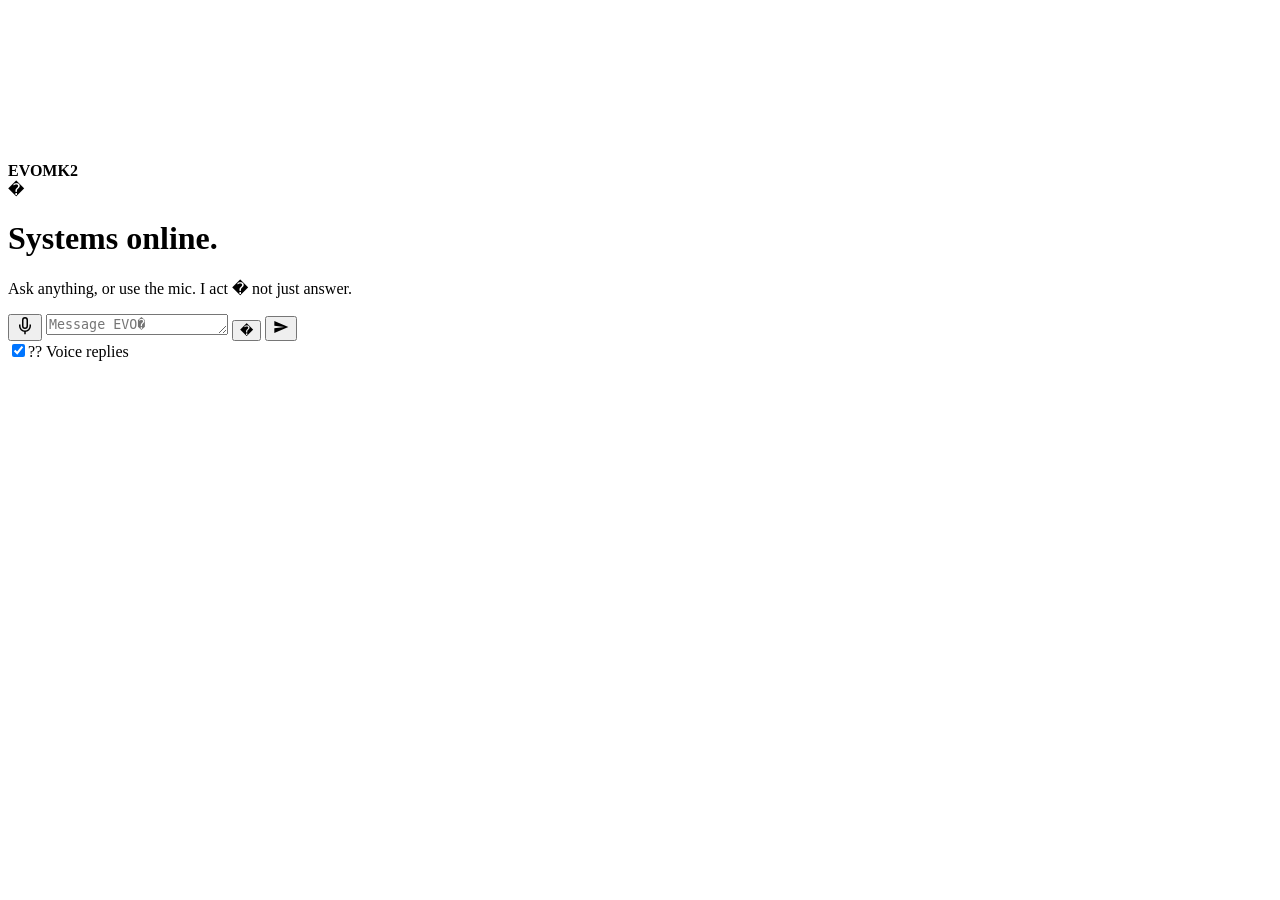
==== mk2/ui/index.html @ cfc61052 "M4 + ChatGPT-grade UI overhaul M4 AUTONOMY: - jobs.py: background job runner with per-step checkpoin" ====
<!doctype html>
<html lang="en">
<head>
<meta charset="utf-8"/>
<meta name="viewport" content="width=device-width, initial-scale=1"/>
<title>EVO MK2</title>
<link rel="stylesheet" href="/ui/style.css?v=4"/>
</head>
<body>
<canvas id="faceCanvas"></canvas>
<div id="app">
  <header class="topbar">
    <div class="brand"><span class="orb-dot"></span><b>EVO<span class="v2">MK2</span></b></div>
    <div class="spacer"></div>
    <span id="engineTag" class="tag">�</span>
    <span id="conn" class="dot offline"></span>
  </header>

  <main class="main">
    <div class="scroll" id="scrollArea">
      <div class="hero" id="hero">
        <h1 id="greet">Systems online.</h1>
        <p>Ask anything, or use the mic. I act � not just answer.</p>
      </div>
      <div id="log" class="log"></div>
    </div>
  </main>

  <form id="chatForm" class="composer-wrap" autocomplete="off">
    <div id="sttPreview" class="stt-preview"></div>
    <div class="composer">
      <button type="button" id="pttBtn" class="icon-btn ptt" title="Push to talk">
        <svg width="18" height="18" viewBox="0 0 24 24" fill="none" stroke="currentColor" stroke-width="2"><path d="M12 1a3 3 0 0 0-3 3v8a3 3 0 0 0 6 0V4a3 3 0 0 0-3-3z"/><path d="M19 10v2a7 7 0 0 1-14 0v-2"/><line x1="12" y1="19" x2="12" y2="23"/></svg>
      </button>
      <textarea id="chatInput" rows="1" placeholder="Message EVO�"></textarea>
      <button type="button" id="stopBtn" class="icon-btn stop-btn hidden">�</button>
      <button type="submit" class="send-btn" title="Send">
        <svg width="16" height="16" viewBox="0 0 24 24" fill="currentColor"><path d="M2 21l21-9L2 3v7l15 2-15 2v7z"/></svg>
      </button>
    </div>
    <div class="composer-foot">
      <label class="toggle"><input type="checkbox" id="voiceOut" checked/><span>?? Voice replies</span></label>
    </div>
  </form>
</div>
<div id="toasts"></div>
<script src="/ui/app.js?v=4"></script>
</body>
</html>
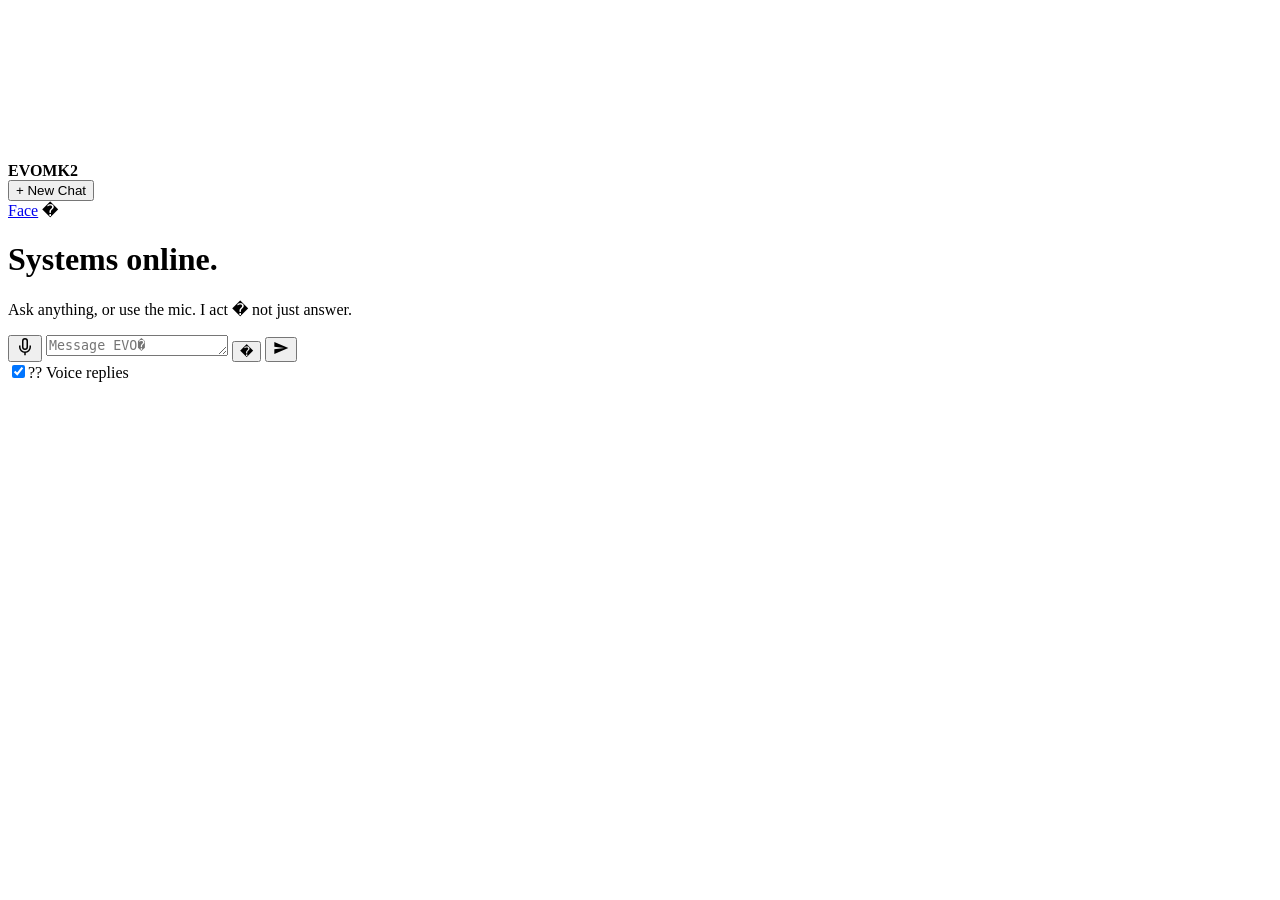
==== commit 705ebc71: "Fix provider order (FreeLLMAPI primary), Bing search fallback, screen vision compression, reminder e" ====
--- a/mk2/ui/index.html
+++ b/mk2/ui/index.html
@@ -11,7 +11,7 @@
 <div id="app">
   <header class="topbar">
     <div class="brand"><span class="orb-dot"></span><b>EVO<span class="v2">MK2</span></b></div>
-    <div class="spacer"></div>
+    <button id="newChat" class="top-btn" onclick="location.reload()">+ New Chat</button><div class="spacer"></div><a href="/face" target="_blank" class="top-btn">Face</a>
     <span id="engineTag" class="tag">�</span>
     <span id="conn" class="dot offline"></span>
   </header>
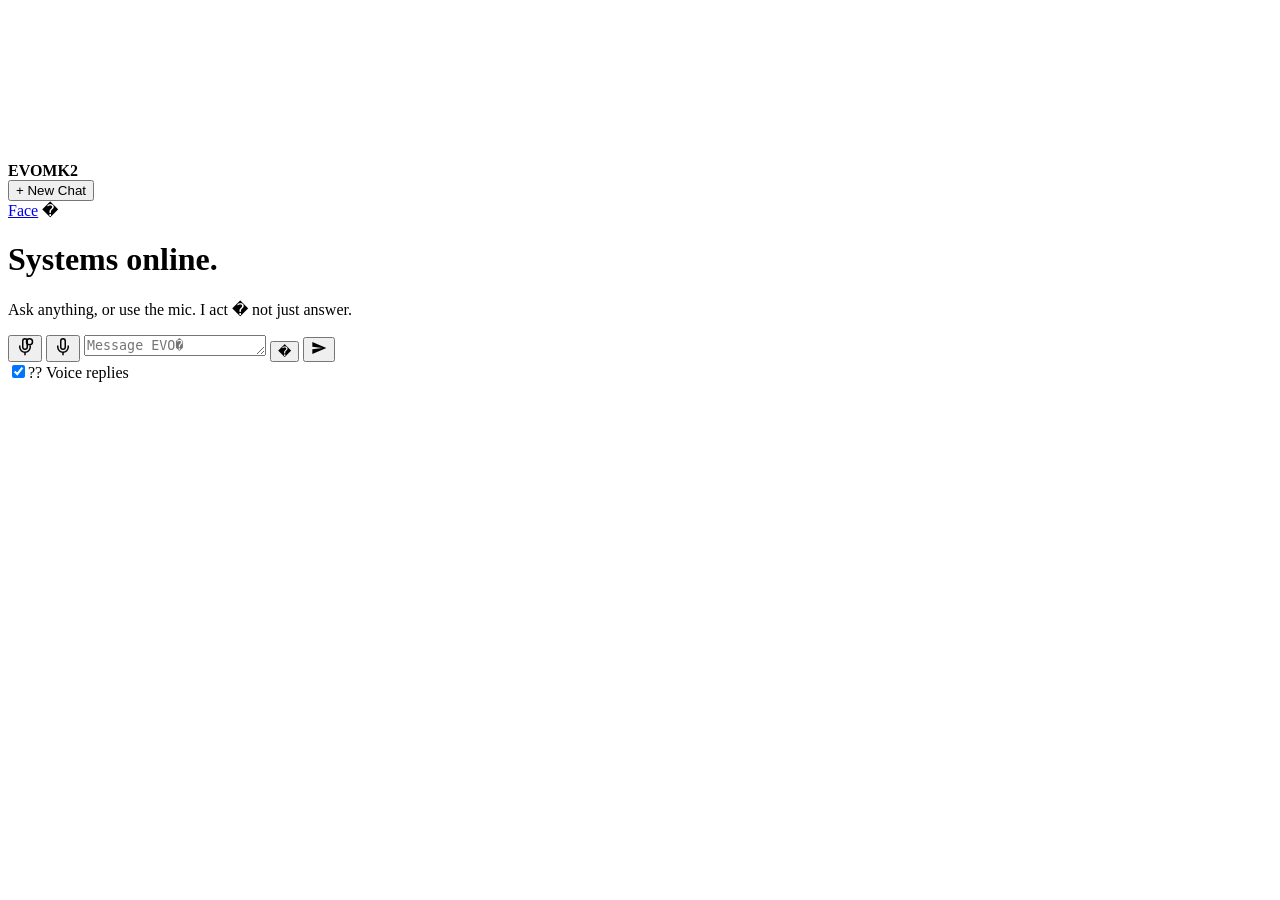
==== commit 73563ade: "Voice: always-on conversation mode (open mic + auto-finalize + spoken replies), TTS rate +25% (EVO_T" ====
--- a/mk2/ui/index.html
+++ b/mk2/ui/index.html
@@ -29,6 +29,9 @@
   <form id="chatForm" class="composer-wrap" autocomplete="off">
     <div id="sttPreview" class="stt-preview"></div>
     <div class="composer">
+      <button type="button" id="convoBtn" class="icon-btn convo" title="Always-on conversation mode">
+        <svg width="18" height="18" viewBox="0 0 24 24" fill="none" stroke="currentColor" stroke-width="2"><path d="M12 1a3 3 0 0 0-3 3v8a3 3 0 0 0 6 0V4a3 3 0 0 0-3-3z"/><path d="M19 10v2a7 7 0 0 1-14 0v-2"/><line x1="12" y1="19" x2="12" y2="23"/><circle cx="18" cy="5" r="4"/></svg>
+      </button>
       <button type="button" id="pttBtn" class="icon-btn ptt" title="Push to talk">
         <svg width="18" height="18" viewBox="0 0 24 24" fill="none" stroke="currentColor" stroke-width="2"><path d="M12 1a3 3 0 0 0-3 3v8a3 3 0 0 0 6 0V4a3 3 0 0 0-3-3z"/><path d="M19 10v2a7 7 0 0 1-14 0v-2"/><line x1="12" y1="19" x2="12" y2="23"/></svg>
       </button>
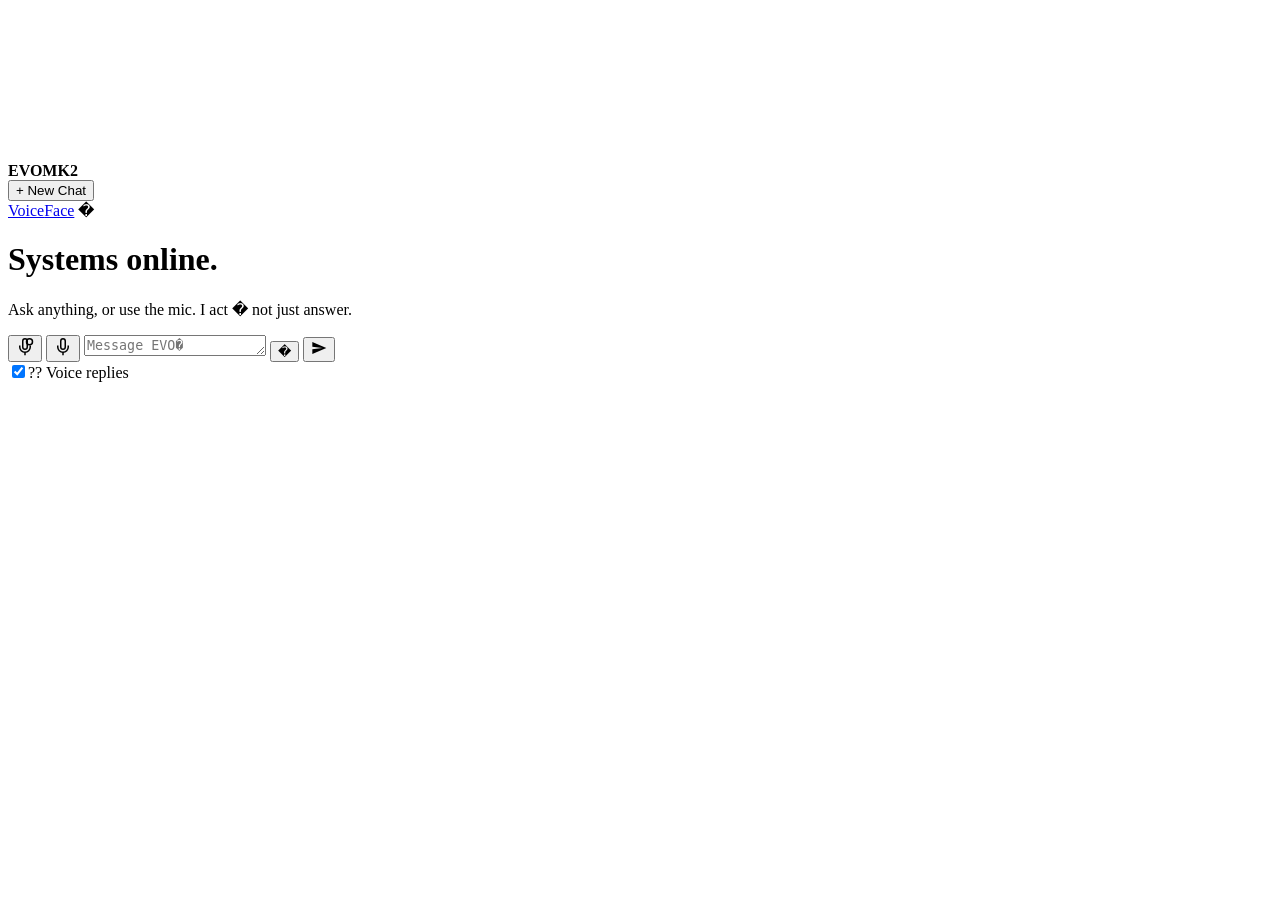
==== commit 92016065: "Voice v3: low-latency browser pipeline - Web Speech STT (zero whisper round-trip), /ws/voice WebSock" ====
--- a/mk2/ui/index.html
+++ b/mk2/ui/index.html
@@ -4,14 +4,14 @@
 <meta charset="utf-8"/>
 <meta name="viewport" content="width=device-width, initial-scale=1"/>
 <title>EVO MK2</title>
-<link rel="stylesheet" href="/ui/style.css?v=4"/>
+<link rel="stylesheet" href="/ui/style.css?v=6"/>
 </head>
 <body>
 <canvas id="faceCanvas"></canvas>
 <div id="app">
   <header class="topbar">
     <div class="brand"><span class="orb-dot"></span><b>EVO<span class="v2">MK2</span></b></div>
-    <button id="newChat" class="top-btn" onclick="location.reload()">+ New Chat</button><div class="spacer"></div><a href="/face" target="_blank" class="top-btn">Face</a>
+    <button id="newChat" class="top-btn" onclick="location.reload()">+ New Chat</button><div class="spacer"></div><a href="/voice/client/" target="_blank" class="top-btn">Voice</a><a href="/face" target="_blank" class="top-btn">Face</a>
     <span id="engineTag" class="tag">�</span>
     <span id="conn" class="dot offline"></span>
   </header>
@@ -47,6 +47,6 @@
   </form>
 </div>
 <div id="toasts"></div>
-<script src="/ui/app.js?v=4"></script>
+<script src="/ui/app.js?v=6"></script>
 </body>
 </html>
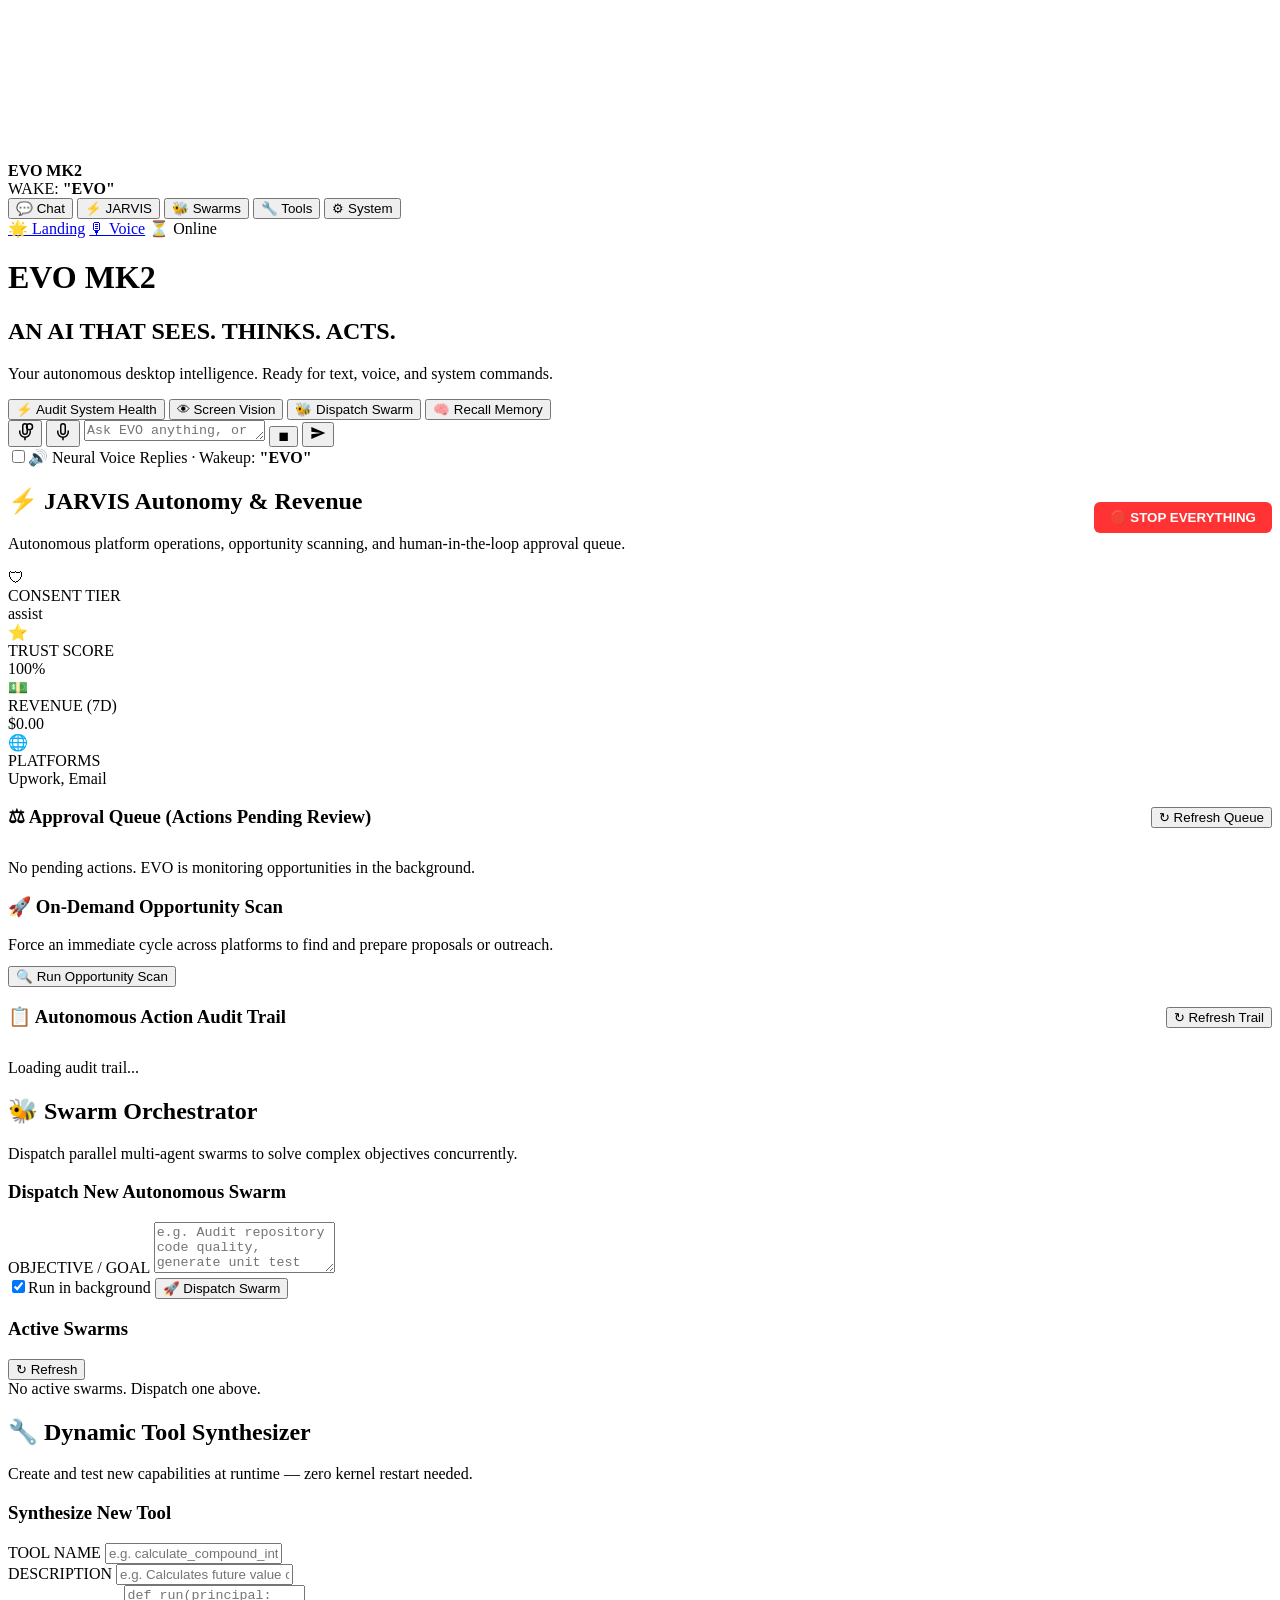
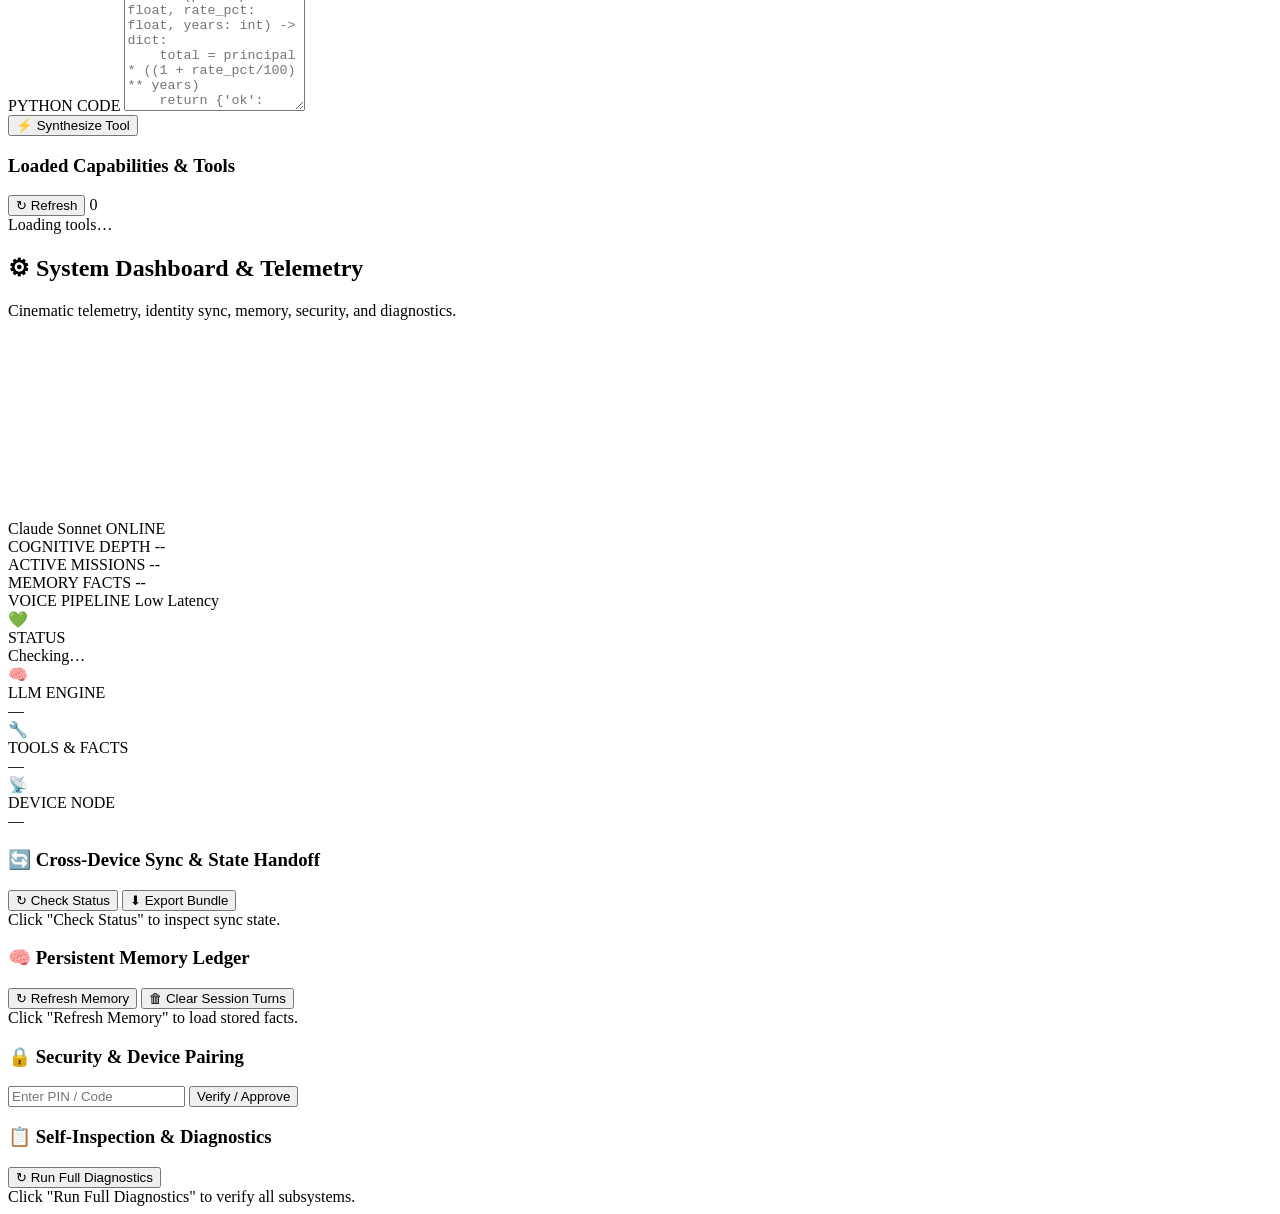
==== commit d3e65c92: "feat(autonomy): Complete JARVIS 13-phase autonomy engine, platform agents, moral guardrails & multi-" ====
--- a/mk2/ui/index.html
+++ b/mk2/ui/index.html
@@ -3,50 +3,369 @@
 <head>
 <meta charset="utf-8"/>
 <meta name="viewport" content="width=device-width, initial-scale=1"/>
-<title>EVO MK2</title>
-<link rel="stylesheet" href="/ui/style.css?v=6"/>
+<title>EVO MK2 — Cinematic Console</title>
+<link rel="stylesheet" href="/ui/style.css?v=25"/>
+<link rel="icon" href="data:image/svg+xml,<svg xmlns='http://www.w3.org/2000/svg' viewBox='0 0 100 100'><circle cx='50' cy='50' r='45' fill='%23050505' stroke='%23ffaa30' stroke-width='6'/><circle cx='50' cy='50' r='20' fill='%23ffaa30'/></svg>"/>
 </head>
 <body>
+
+<!-- Magnetic Glowing Cursor -->
+<div id="cursor-ring" class="cursor-ring"></div>
+<div id="cursor-dot" class="cursor-dot"></div>
+
+<!-- Background Noise & Atmospheric Glows -->
+<div class="bg-noise"></div>
+<div class="bg-vignette"></div>
+<div class="bg-radial-glow"></div>
 <canvas id="faceCanvas"></canvas>
+
 <div id="app">
+  <!-- ===== TOPBAR ===== -->
   <header class="topbar">
-    <div class="brand"><span class="orb-dot"></span><b>EVO<span class="v2">MK2</span></b></div>
-    <button id="newChat" class="top-btn" onclick="location.reload()">+ New Chat</button><div class="spacer"></div><a href="/voice/client/" target="_blank" class="top-btn">Voice</a><a href="/face" target="_blank" class="top-btn">Face</a>
-    <span id="engineTag" class="tag">�</span>
+    <div class="brand">
+      <span class="orb-dot"></span>
+      <b>EVO <span class="v2">MK2</span></b>
+    </div>
+    
+    <div class="wake-badge" title="Default Wake Word">
+      <span class="wake-pulse"></span>
+      <span class="wake-label">WAKE:</span>
+      <b class="wake-word">"EVO"</b>
+    </div>
+
+    <nav class="tab-nav">
+      <button class="tab-btn active" data-tab="chat">💬 Chat</button>
+      <button class="tab-btn" data-tab="autonomy">⚡ JARVIS</button>
+      <button class="tab-btn" data-tab="swarm">🐝 Swarms</button>
+      <button class="tab-btn" data-tab="tools">🔧 Tools</button>
+      <button class="tab-btn" data-tab="system">⚙ System</button>
+    </nav>
+    
+    <div class="spacer"></div>
+    <a href="/landing" class="top-btn highlight" title="Cinematic Landing Page">🌟 Landing</a>
+    <a href="/voice/client/" target="_blank" class="top-btn" title="WebRTC Low-Latency Voice Client">🎙 Voice</a>
+    <span id="engineTag" class="tag">⏳ Online</span>
     <span id="conn" class="dot offline"></span>
   </header>
 
-  <main class="main">
-    <div class="scroll" id="scrollArea">
-      <div class="hero" id="hero">
-        <h1 id="greet">Systems online.</h1>
-        <p>Ask anything, or use the mic. I act � not just answer.</p>
-      </div>
-      <div id="log" class="log"></div>
-    </div>
-  </main>
-
-  <form id="chatForm" class="composer-wrap" autocomplete="off">
-    <div id="sttPreview" class="stt-preview"></div>
-    <div class="composer">
-      <button type="button" id="convoBtn" class="icon-btn convo" title="Always-on conversation mode">
-        <svg width="18" height="18" viewBox="0 0 24 24" fill="none" stroke="currentColor" stroke-width="2"><path d="M12 1a3 3 0 0 0-3 3v8a3 3 0 0 0 6 0V4a3 3 0 0 0-3-3z"/><path d="M19 10v2a7 7 0 0 1-14 0v-2"/><line x1="12" y1="19" x2="12" y2="23"/><circle cx="18" cy="5" r="4"/></svg>
-      </button>
-      <button type="button" id="pttBtn" class="icon-btn ptt" title="Push to talk">
-        <svg width="18" height="18" viewBox="0 0 24 24" fill="none" stroke="currentColor" stroke-width="2"><path d="M12 1a3 3 0 0 0-3 3v8a3 3 0 0 0 6 0V4a3 3 0 0 0-3-3z"/><path d="M19 10v2a7 7 0 0 1-14 0v-2"/><line x1="12" y1="19" x2="12" y2="23"/></svg>
-      </button>
-      <textarea id="chatInput" rows="1" placeholder="Message EVO�"></textarea>
-      <button type="button" id="stopBtn" class="icon-btn stop-btn hidden">�</button>
-      <button type="submit" class="send-btn" title="Send">
-        <svg width="16" height="16" viewBox="0 0 24 24" fill="currentColor"><path d="M2 21l21-9L2 3v7l15 2-15 2v7z"/></svg>
-      </button>
-    </div>
-    <div class="composer-foot">
-      <label class="toggle"><input type="checkbox" id="voiceOut" checked/><span>?? Voice replies</span></label>
-    </div>
-  </form>
+  <!-- ===== CHAT TAB ===== -->
+  <div class="tab-panel active" id="tab-chat">
+    <main class="main">
+      <div class="scroll" id="scrollArea">
+        <div class="hero" id="hero">
+          <div class="hero-core-ring">
+            <div class="core-inner-glow"></div>
+          </div>
+          <h1 id="greet">EVO MK2</h1>
+          <h2 class="hero-subtitle">AN AI THAT SEES. THINKS. ACTS.</h2>
+          <p class="hero-desc">Your autonomous desktop intelligence. Ready for text, voice, and system commands.</p>
+          
+          <div class="quick-prompts">
+            <button class="prompt-chip" onclick="quickPrompt('Inspect system health and run diagnostic self-check')">⚡ Audit System Health</button>
+            <button class="prompt-chip" onclick="quickPrompt('What is on my screen right now?')">👁 Screen Vision</button>
+            <button class="prompt-chip" onclick="quickPrompt('Start an autonomous research mission on modern AI agent architectures')">🐝 Dispatch Swarm</button>
+            <button class="prompt-chip" onclick="quickPrompt('List what you remember about my preferences')">🧠 Recall Memory</button>
+          </div>
+        </div>
+        <div id="log" class="log"></div>
+      </div>
+    </main>
+
+    <form id="chatForm" class="composer-wrap" autocomplete="off">
+      <div id="sttPreview" class="stt-preview"></div>
+      <div class="composer">
+        <button type="button" id="convoBtn" class="icon-btn convo" title="Always-on conversational mode">
+          <svg width="18" height="18" viewBox="0 0 24 24" fill="none" stroke="currentColor" stroke-width="2"><path d="M12 1a3 3 0 0 0-3 3v8a3 3 0 0 0 6 0V4a3 3 0 0 0-3-3z"/><path d="M19 10v2a7 7 0 0 1-14 0v-2"/><line x1="12" y1="19" x2="12" y2="23"/><circle cx="18" cy="5" r="4"/></svg>
+        </button>
+        <button type="button" id="pttBtn" class="icon-btn ptt" title="Push to talk (Hold or click)">
+          <svg width="18" height="18" viewBox="0 0 24 24" fill="none" stroke="currentColor" stroke-width="2"><path d="M12 1a3 3 0 0 0-3 3v8a3 3 0 0 0 6 0V4a3 3 0 0 0-3-3z"/><path d="M19 10v2a7 7 0 0 1-14 0v-2"/><line x1="12" y1="19" x2="12" y2="23"/></svg>
+        </button>
+        <textarea id="chatInput" rows="1" placeholder="Ask EVO anything, or say 'EVO'…"></textarea>
+        <button type="button" id="stopBtn" class="icon-btn stop-btn hidden">⏹</button>
+        <button type="submit" class="send-btn" title="Send (Enter)">
+          <svg width="16" height="16" viewBox="0 0 24 24" fill="currentColor"><path d="M2 21l21-9L2 3v7l15 2-15 2v7z"/></svg>
+        </button>
+      </div>
+      <div class="composer-foot">
+        <label class="toggle"><input type="checkbox" id="voiceOut"/><span>🔊 Neural Voice Replies</span></label>
+        <span class="foot-sep">·</span>
+        <span class="foot-tip">Wakeup: <b>"EVO"</b></span>
+      </div>
+    </form>
+  </div>
+
+  <!-- ===== JARVIS AUTONOMY TAB ===== -->
+  <div class="tab-panel" id="tab-autonomy">
+    <div class="panel-scroll">
+      <div class="panel-content">
+        <div class="panel-header" style="display:flex; justify-content:space-between; align-items:center;">
+          <div>
+            <h2>⚡ JARVIS Autonomy & Revenue</h2>
+            <p class="panel-desc">Autonomous platform operations, opportunity scanning, and human-in-the-loop approval queue.</p>
+          </div>
+          <button id="killSwitchBtn" class="mini-action danger" style="background:#ff3333; color:#fff; font-weight:bold; padding:8px 16px; border-radius:6px; border:none; cursor:pointer;" title="Halt all autonomous loops and browser actions">🛑 STOP EVERYTHING</button>
+        </div>
+
+        <div class="stats-grid">
+          <div class="card stat-card">
+            <div class="stat-icon">🛡</div>
+            <div class="stat-body">
+              <div class="stat-label">CONSENT TIER</div>
+              <div id="autoConsent" class="stat-value">assist</div>
+            </div>
+          </div>
+          <div class="card stat-card">
+            <div class="stat-icon">⭐</div>
+            <div class="stat-body">
+              <div class="stat-label">TRUST SCORE</div>
+              <div id="autoTrust" class="stat-value">100%</div>
+            </div>
+          </div>
+          <div class="card stat-card">
+            <div class="stat-icon">💵</div>
+            <div class="stat-body">
+              <div class="stat-label">REVENUE (7D)</div>
+              <div id="autoRevenue" class="stat-value">$0.00</div>
+            </div>
+          </div>
+          <div class="card stat-card">
+            <div class="stat-icon">🌐</div>
+            <div class="stat-body">
+              <div class="stat-label">PLATFORMS</div>
+              <div id="autoPlatforms" class="stat-value">Upwork, Email</div>
+            </div>
+          </div>
+        </div>
+
+        <div class="card">
+          <div style="display:flex; justify-content:space-between; align-items:center; margin-bottom:12px;">
+            <h3>⚖ Approval Queue (Actions Pending Review)</h3>
+            <button id="refreshApprovalsBtn" class="mini-action">↻ Refresh Queue</button>
+          </div>
+          <div id="approvalsList" class="detail-body">
+            <div class="empty-state">No pending actions. EVO is monitoring opportunities in the background.</div>
+          </div>
+        </div>
+
+        <div class="card">
+          <h3>🚀 On-Demand Opportunity Scan</h3>
+          <p class="panel-desc" style="margin-bottom:12px;">Force an immediate cycle across platforms to find and prepare proposals or outreach.</p>
+          <div class="toolbar">
+            <button id="scanOppsBtn" class="action-btn small">🔍 Run Opportunity Scan</button>
+          </div>
+          <div id="scanResult" class="result-box" style="display:none; margin-top:12px;"></div>
+        </div>
+
+        <div class="card">
+          <div style="display:flex; justify-content:space-between; align-items:center; margin-bottom:12px;">
+            <h3>📋 Autonomous Action Audit Trail</h3>
+            <button id="refreshAuditBtn" class="mini-action">↻ Refresh Trail</button>
+          </div>
+          <div id="autoAuditBody" class="detail-body">
+            <div class="empty-state">Loading audit trail...</div>
+          </div>
+        </div>
+      </div>
+    </div>
+  </div>
+
+  <!-- ===== SWARM TAB ===== -->
+  <div class="tab-panel" id="tab-swarm">
+    <div class="panel-scroll">
+      <div class="panel-content">
+        <div class="panel-header">
+          <h2>🐝 Swarm Orchestrator</h2>
+          <p class="panel-desc">Dispatch parallel multi-agent swarms to solve complex objectives concurrently.</p>
+        </div>
+
+        <div class="card">
+          <h3>Dispatch New Autonomous Swarm</h3>
+          <div class="form-group">
+            <label for="swarmObjective">OBJECTIVE / GOAL</label>
+            <textarea id="swarmObjective" rows="3" placeholder="e.g. Audit repository code quality, generate unit test suite, and compile report..."></textarea>
+          </div>
+          <div class="form-row">
+            <label class="toggle"><input type="checkbox" id="swarmBg" checked/><span>Run in background</span></label>
+            <button id="swarmDispatchBtn" class="action-btn">🚀 Dispatch Swarm</button>
+          </div>
+        </div>
+
+        <div class="card">
+          <h3>Active Swarms</h3>
+          <div class="toolbar">
+            <button id="swarmRefreshBtn" class="mini-action">↻ Refresh</button>
+          </div>
+          <div id="swarmList" class="item-list">
+            <div class="empty-state">No active swarms. Dispatch one above.</div>
+          </div>
+        </div>
+
+        <div class="card" id="swarmDetailCard" style="display:none">
+          <h3>Swarm Detail <span id="swarmDetailId" class="tag"></span></h3>
+          <div id="swarmDetailBody" class="detail-body"></div>
+        </div>
+      </div>
+    </div>
+  </div>
+
+  <!-- ===== TOOLS TAB ===== -->
+  <div class="tab-panel" id="tab-tools">
+    <div class="panel-scroll">
+      <div class="panel-content">
+        <div class="panel-header">
+          <h2>🔧 Dynamic Tool Synthesizer</h2>
+          <p class="panel-desc">Create and test new capabilities at runtime — zero kernel restart needed.</p>
+        </div>
+
+        <div class="card">
+          <h3>Synthesize New Tool</h3>
+          <div class="form-group">
+            <label for="toolName">TOOL NAME</label>
+            <input id="toolName" type="text" placeholder="e.g. calculate_compound_interest"/>
+          </div>
+          <div class="form-group">
+            <label for="toolDesc">DESCRIPTION</label>
+            <input id="toolDesc" type="text" placeholder="e.g. Calculates future value of investment over years with interest rate"/>
+          </div>
+          <div class="form-group">
+            <label for="toolCode">PYTHON CODE</label>
+            <textarea id="toolCode" rows="8" class="code-input" placeholder="def run(principal: float, rate_pct: float, years: int) -> dict:&#10;    total = principal * ((1 + rate_pct/100) ** years)&#10;    return {'ok': True, 'speech': f'Projected balance is ${total:,.2f}', 'data': {'total': round(total, 2)}}"></textarea>
+          </div>
+          <div class="form-row">
+            <button id="toolSynthBtn" class="action-btn">⚡ Synthesize Tool</button>
+          </div>
+          <div id="toolSynthResult" class="result-box" style="display:none"></div>
+        </div>
+
+        <div class="card">
+          <h3>Loaded Capabilities & Tools</h3>
+          <div class="toolbar">
+            <button id="toolRefreshBtn" class="mini-action">↻ Refresh</button>
+            <span id="toolCount" class="tag">0</span>
+          </div>
+          <div id="toolList" class="item-list">
+            <div class="empty-state">Loading tools…</div>
+          </div>
+        </div>
+      </div>
+    </div>
+  </div>
+
+  <!-- ===== SYSTEM TAB ===== -->
+  <div class="tab-panel" id="tab-system">
+    <div class="panel-scroll">
+      <div class="panel-content">
+        <div class="panel-header">
+          <h2>⚙ System Dashboard & Telemetry</h2>
+          <p class="panel-desc">Cinematic telemetry, identity sync, memory, security, and diagnostics.</p>
+        </div>
+
+        <!-- JARVIS Cinematic HUD -->
+        <div id="jarvis-hud" class="hud-container">
+          <div class="hud-ring-wrap">
+            <canvas id="brain-ring" width="180" height="180"></canvas>
+            <div class="hud-center">
+              <span id="hud-model" class="hud-val">Claude Sonnet</span>
+              <span id="hud-status" class="hud-sub">ONLINE</span>
+            </div>
+          </div>
+          <div class="hud-telemetry-grid">
+            <div class="hud-card">
+              <span class="hud-label">COGNITIVE DEPTH</span>
+              <span id="hud-depth" class="hud-metric">--</span>
+            </div>
+            <div class="hud-card">
+              <span class="hud-label">ACTIVE MISSIONS</span>
+              <span id="hud-missions" class="hud-metric">--</span>
+            </div>
+            <div class="hud-card">
+              <span class="hud-label">MEMORY FACTS</span>
+              <span id="hud-facts" class="hud-metric">--</span>
+            </div>
+            <div class="hud-card">
+              <span class="hud-label">VOICE PIPELINE</span>
+              <span id="hud-voice" class="hud-metric">Low Latency</span>
+            </div>
+          </div>
+        </div>
+
+        <div class="cards-grid">
+          <div class="card stat-card">
+            <div class="stat-icon">💚</div>
+            <div class="stat-body">
+              <div class="stat-label">STATUS</div>
+              <div id="sysStatus" class="stat-value">Checking…</div>
+            </div>
+          </div>
+          <div class="card stat-card">
+            <div class="stat-icon">🧠</div>
+            <div class="stat-body">
+              <div class="stat-label">LLM ENGINE</div>
+              <div id="sysLLM" class="stat-value">—</div>
+            </div>
+          </div>
+          <div class="card stat-card">
+            <div class="stat-icon">🔧</div>
+            <div class="stat-body">
+              <div class="stat-label">TOOLS & FACTS</div>
+              <div id="sysTools" class="stat-value">—</div>
+            </div>
+          </div>
+          <div class="card stat-card">
+            <div class="stat-icon">📡</div>
+            <div class="stat-body">
+              <div class="stat-label">DEVICE NODE</div>
+              <div id="sysDevice" class="stat-value">—</div>
+            </div>
+          </div>
+        </div>
+
+        <div class="card">
+          <h3>🔄 Cross-Device Sync & State Handoff</h3>
+          <div class="toolbar">
+            <button id="syncRefreshBtn" class="mini-action">↻ Check Status</button>
+            <button id="syncPullBtn" class="mini-action">⬇ Export Bundle</button>
+          </div>
+          <div id="syncStatus" class="detail-body">
+            <div class="empty-state">Click "Check Status" to inspect sync state.</div>
+          </div>
+        </div>
+
+        <div class="card">
+          <h3>🧠 Persistent Memory Ledger</h3>
+          <div class="toolbar">
+            <button id="memRefreshBtn" class="mini-action">↻ Refresh Memory</button>
+            <button id="memClearBtn" class="mini-action danger">🗑 Clear Session Turns</button>
+          </div>
+          <div id="memBody" class="detail-body">
+            <div class="empty-state">Click "Refresh Memory" to load stored facts.</div>
+          </div>
+        </div>
+
+        <div class="card">
+          <h3>🔒 Security & Device Pairing</h3>
+          <div class="form-row">
+            <input id="pinInput" type="password" placeholder="Enter PIN / Code" maxlength="8"/>
+            <button id="pinVerifyBtn" class="action-btn small">Verify / Approve</button>
+          </div>
+          <div id="pinResult" class="result-box" style="display:none"></div>
+        </div>
+
+        <div class="card">
+          <h3>📋 Self-Inspection & Diagnostics</h3>
+          <div class="toolbar">
+            <button id="diagRefreshBtn" class="mini-action">↻ Run Full Diagnostics</button>
+          </div>
+          <div id="diagBody" class="detail-body">
+            <div class="empty-state">Click "Run Full Diagnostics" to verify all subsystems.</div>
+          </div>
+        </div>
+      </div>
+    </div>
+  </div>
+
 </div>
 <div id="toasts"></div>
-<script src="/ui/app.js?v=6"></script>
+<script src="/ui/app.js?v=25"></script>
 </body>
 </html>
